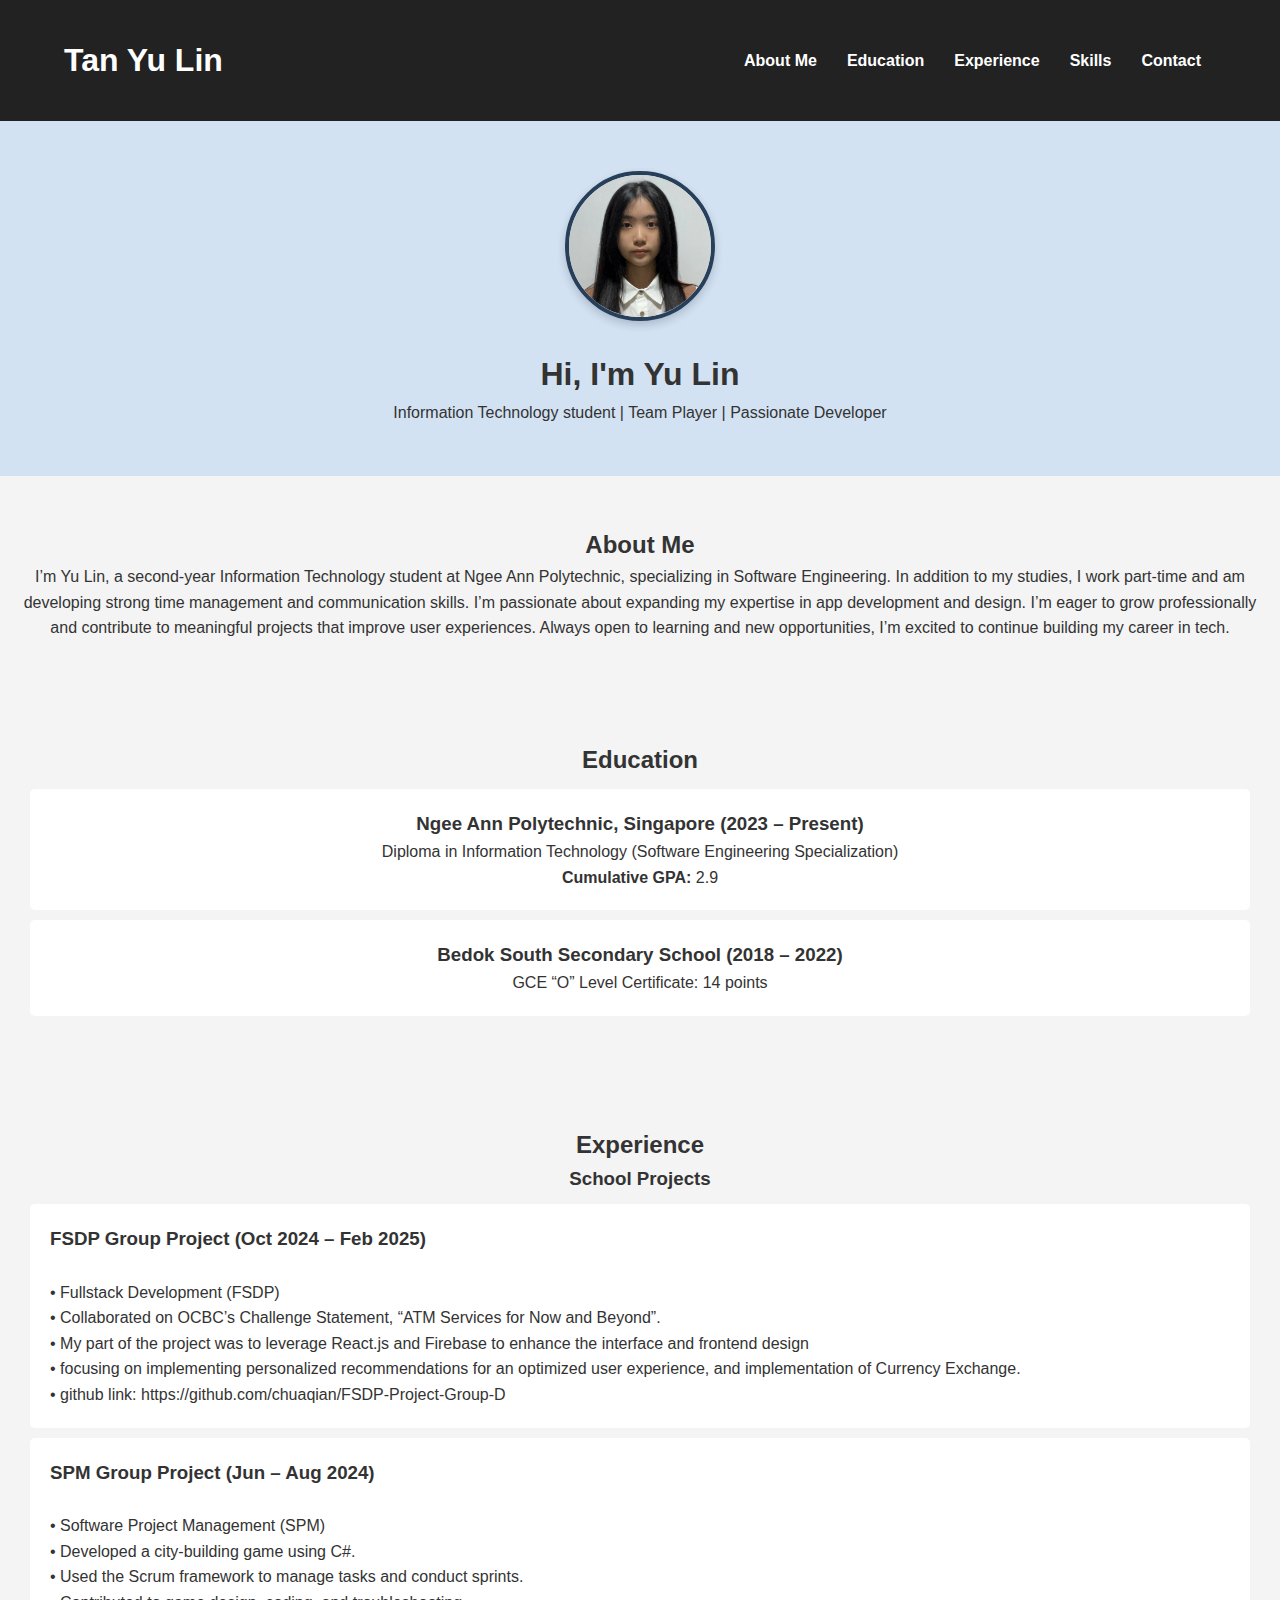
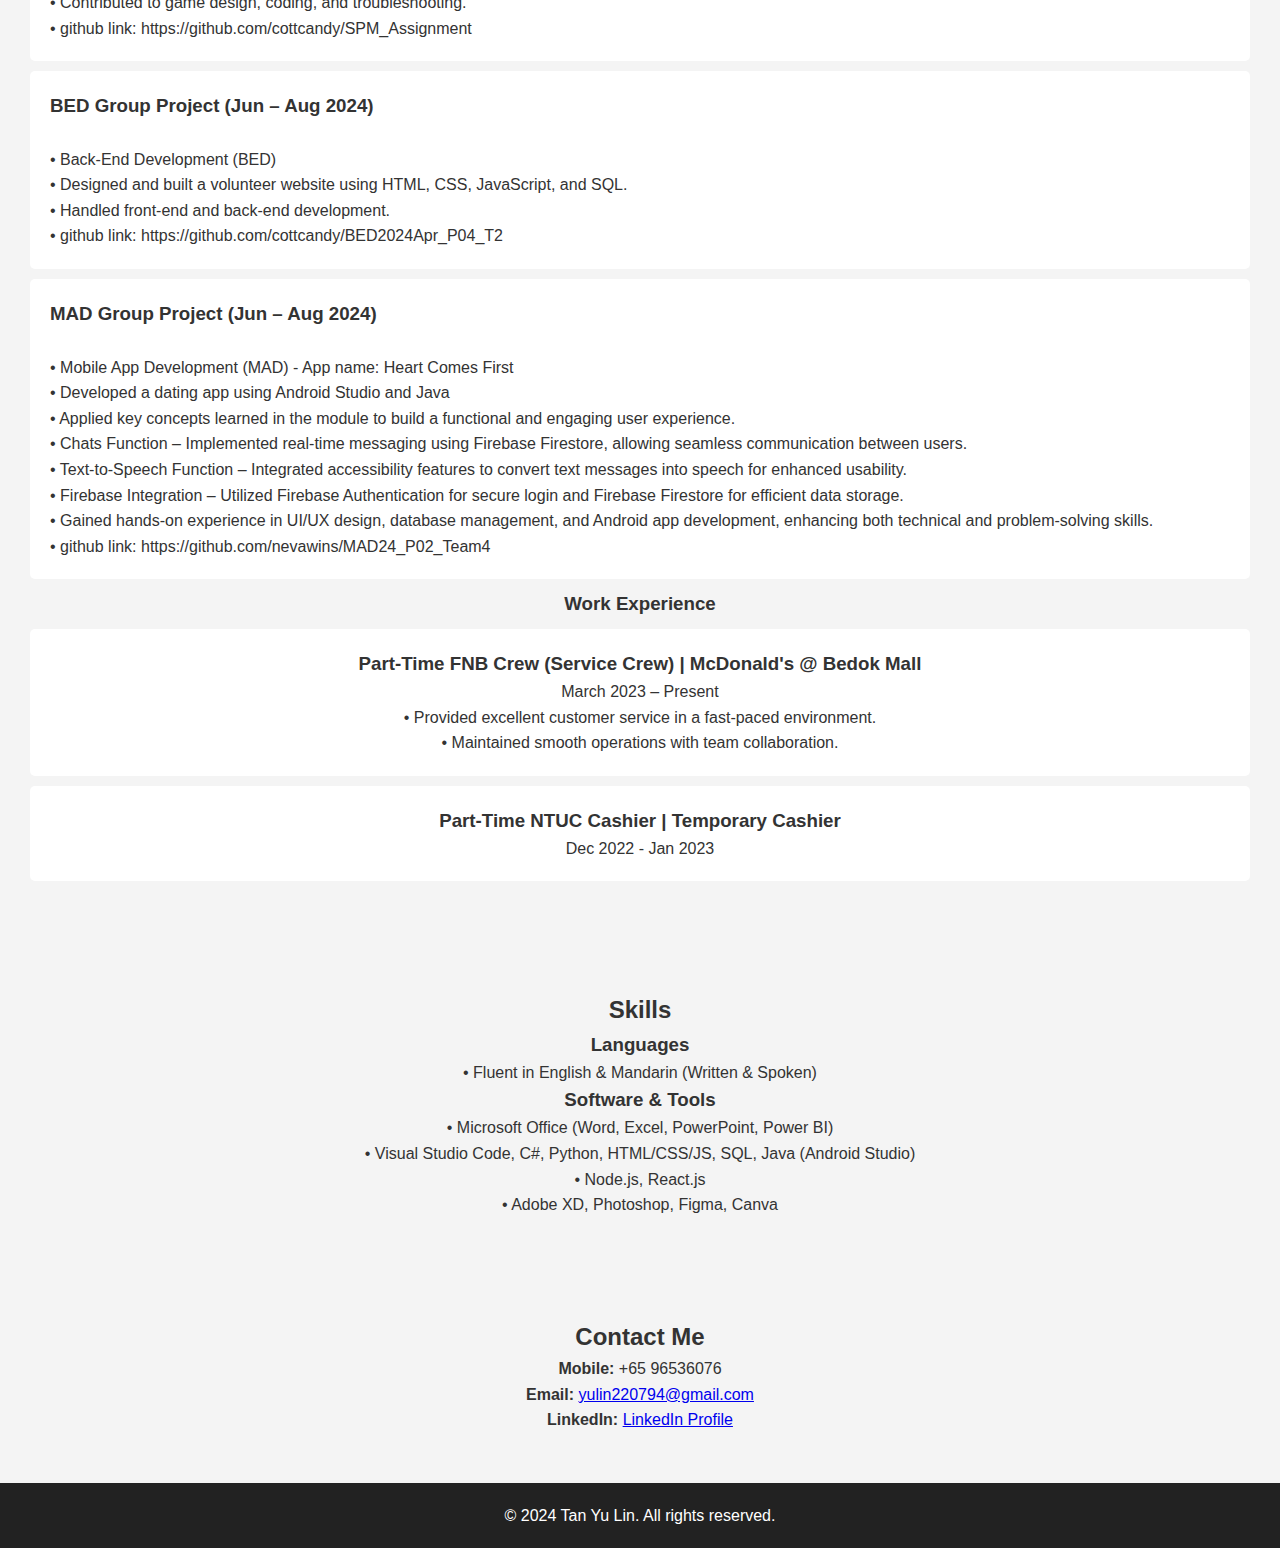
==== index.html @ f3adb34e "first commit" ====
<!DOCTYPE html>
<html lang="en">
<head>
    <meta charset="UTF-8">
    <meta name="viewport" content="width=device-width, initial-scale=1.0">
    <title>Tan Yu Lin - Portfolio</title>
    <link rel="stylesheet" href="style.css">
</head>
<body>
    <header>
        <div class="container">
            <h1>Tan Yu Lin</h1>
            <nav>
                <ul>
                    <li><a href="#about">About Me</a></li>
                    <li><a href="#education">Education</a></li>
                    <li><a href="#experience">Experience</a></li>
                    <li><a href="#skills">Skills</a></li>
                    <li><a href="#contact">Contact</a></li>
                </ul>
            </nav>
        </div>
    </header>

    <section class="hero">
        <div class="hero-content">
            <img src="myPhoto.png" alt="Profile Picture" class="hero-img">
            <h1>Hi, I'm Yu Lin</h1>
            <p>Information Technology student | Team Player | Passionate Developer</p>
        </div>
    </section>    

    <section id="about">
        <h2>About Me</h2>
        <p>I’m Yu Lin, a second-year Information Technology student at Ngee Ann Polytechnic, specializing in Software Engineering. In addition to my studies, I work part-time and am developing strong time management and communication skills. I’m passionate about expanding my expertise in app development and design. I’m eager to grow professionally and contribute to meaningful projects that improve user experiences. Always open to learning and new opportunities, I’m excited to continue building my career in tech.</p>
    </section>

    <section id="education">
        <h2>Education</h2>
        <div class="edu">
            <h3>Ngee Ann Polytechnic, Singapore (2023 – Present)</h3>
            <p>Diploma in Information Technology (Software Engineering Specialization)</p>
            <p><strong>Cumulative GPA:</strong> 2.9</p>
        </div>
        <div class="edu">
            <h3>Bedok South Secondary School (2018 – 2022)</h3>
            <p>GCE “O” Level Certificate: 14 points</p>
        </div>
    </section>

    <section id="experience">
        <h2>Experience</h2>
        <h3>School Projects</h3>
        <div class="project">
            <h3>FSDP Group Project (Oct 2024 – Feb 2025)</h3>
            <br>
            <p>• Fullstack Development (FSDP)</p>
            <p>• Collaborated on OCBC’s Challenge Statement, “ATM Services for Now and Beyond”.</p>
            <p>• My part of the 
                project was to leverage React.js and Firebase to enhance the interface and frontend design</p>
            <p>• focusing on implementing personalized recommendations for an optimized user experience, and implementation of Currency Exchange.</p>
            <p>• github link: https://github.com/chuaqian/FSDP-Project-Group-D</p>
        </div>
        <div class="project">
            <h3>SPM Group Project (Jun – Aug 2024)</h3>
            <br>
            <p>• Software Project Management (SPM)</p>
            <p>• Developed a city-building game using C#.</p>
            <p>• Used the Scrum framework to manage tasks and conduct sprints.</p>
            <p>• Contributed to game design, coding, and troubleshooting.</p>
            <p>• github link: https://github.com/cottcandy/SPM_Assignment </p>
        </div>
        <div class="project">
            <h3>BED Group Project (Jun – Aug 2024)</h3>
            <br>
            <p>• Back-End Development (BED)</p>
            <p>• Designed and built a volunteer website using HTML, CSS, JavaScript, and SQL.</p>
            <p>• Handled front-end and back-end development.</p>
            <p>• github link: https://github.com/cottcandy/BED2024Apr_P04_T2 </p>
        </div>
        <div class="project">
            <h3>MAD Group Project (Jun – Aug 2024)</h3>
            <br>
            <p>• Mobile App Development (MAD) - App name: Heart Comes First</p>
            <p>• Developed a dating app using Android Studio and Java </p>
            <p>• Applied key concepts learned in the module to build a functional and engaging user experience.</p>
            <p>• Chats Function – Implemented real-time messaging using Firebase Firestore, allowing seamless communication between users.</p>
            <p>• Text-to-Speech Function – Integrated accessibility features to convert text messages into speech for enhanced usability.</p>
            <p>• Firebase Integration – Utilized Firebase Authentication for secure login and Firebase Firestore for efficient data storage.</p>
            <p>• Gained hands-on experience in UI/UX design, database management, and Android app development, enhancing both technical and problem-solving skills.</p>
            <p>• github link: https://github.com/nevawins/MAD24_P02_Team4</p>
        </div>

        <h3>Work Experience</h3>
        <div class="job">
            <h3>Part-Time FNB Crew (Service Crew) | McDonald's @ Bedok Mall</h3>
            <p>March 2023 – Present</p>
            <p>• Provided excellent customer service in a fast-paced environment.</p>
            <p>• Maintained smooth operations with team collaboration.</p>
        </div>
        <div class="job">
            <h3>Part-Time NTUC Cashier | Temporary Cashier</h3>
            <p>Dec 2022 - Jan 2023</p>
        </div>
    </section>

    <section id="skills">
        <h2>Skills</h2>
        <h3>Languages</h3>
        <p>• Fluent in English & Mandarin (Written & Spoken)</p>

        <h3>Software & Tools</h3>
        <p>• Microsoft Office (Word, Excel, PowerPoint, Power BI)</p>
        <p>• Visual Studio Code, C#, Python, HTML/CSS/JS, SQL, Java (Android Studio)</p>
        <p>• Node.js, React.js</p>
        <p>• Adobe XD, Photoshop, Figma, Canva</p>
    </section>

    <section id="contact">
        <h2>Contact Me</h2>
        <p><strong>Mobile:</strong> +65 96536076</p>
        <p><strong>Email:</strong> <a href="mailto:yulin220794@gmail.com">yulin220794@gmail.com</a></p>
        <p><strong>LinkedIn:</strong> <a href="https://www.linkedin.com/in/tan-yu-lin-572bb7272/" target="_blank">LinkedIn Profile</a></p>
    </section>

    <footer>
        <p>© 2024 Tan Yu Lin. All rights reserved.</p>
    </footer>
</body>
</html>
---- style.css ----
* {
    margin: 0;
    padding: 0;
    box-sizing: border-box;
    font-family: Arial, sans-serif;
}

body {
    background: #f4f4f4;
    color: #333;
    line-height: 1.6;
}

.container {
    width: 90%;
    margin: 0 auto;
    display: flex;
    justify-content: space-between;
    align-items: center;
    padding: 20px 0;
}

header {
    background: #222;
    color: white;
    padding: 15px 0;
    position: sticky;
    top: 0;
    width: 100%;
}

nav ul {
    list-style: none;
    display: flex;
}

nav ul li {
    margin: 0 15px;
}

nav ul li a {
    color: white;
    text-decoration: none;
    font-weight: bold;
}

.hero {
    text-align: center; 
    padding: 50px 20px;
    background-color: #d2e2f2;
}

.hero-img {
    width: 150px; 
    height: 150px; 
    border-radius: 50%; 
    object-fit: cover; 
    border: 4px solid #283f5a; 
    box-shadow: 0 4px 8px rgba(19, 23, 57, 0.2); 
    margin-bottom: 20px; 
}


.btn {
    display: inline-block;
    padding: 10px 20px;
    background: white;
    color: #11151a;
    text-decoration: none;
    margin-top: 10px;
}

section {
    padding: 50px 20px;
    text-align: center;
}

.project, .edu, .job {
    background: white;
    padding: 20px;
    margin: 10px;
    border-radius: 5px;
}

form input, form textarea {
    width: 80%;
    padding: 10px;
    margin: 10px 0;
    border: 1px solid #ccc;
    border-radius: 5px;
}

button {
    background: #93bdea;
    color: white;
    padding: 10px 20px;
    border: none;
    cursor: pointer;
}

footer {
    text-align: center;
    padding: 20px;
    background: #222;
    color: white;
}

.project p{
    text-align: left;
}

.project h3{
    text-align: left;
    font-weight: 750;
}
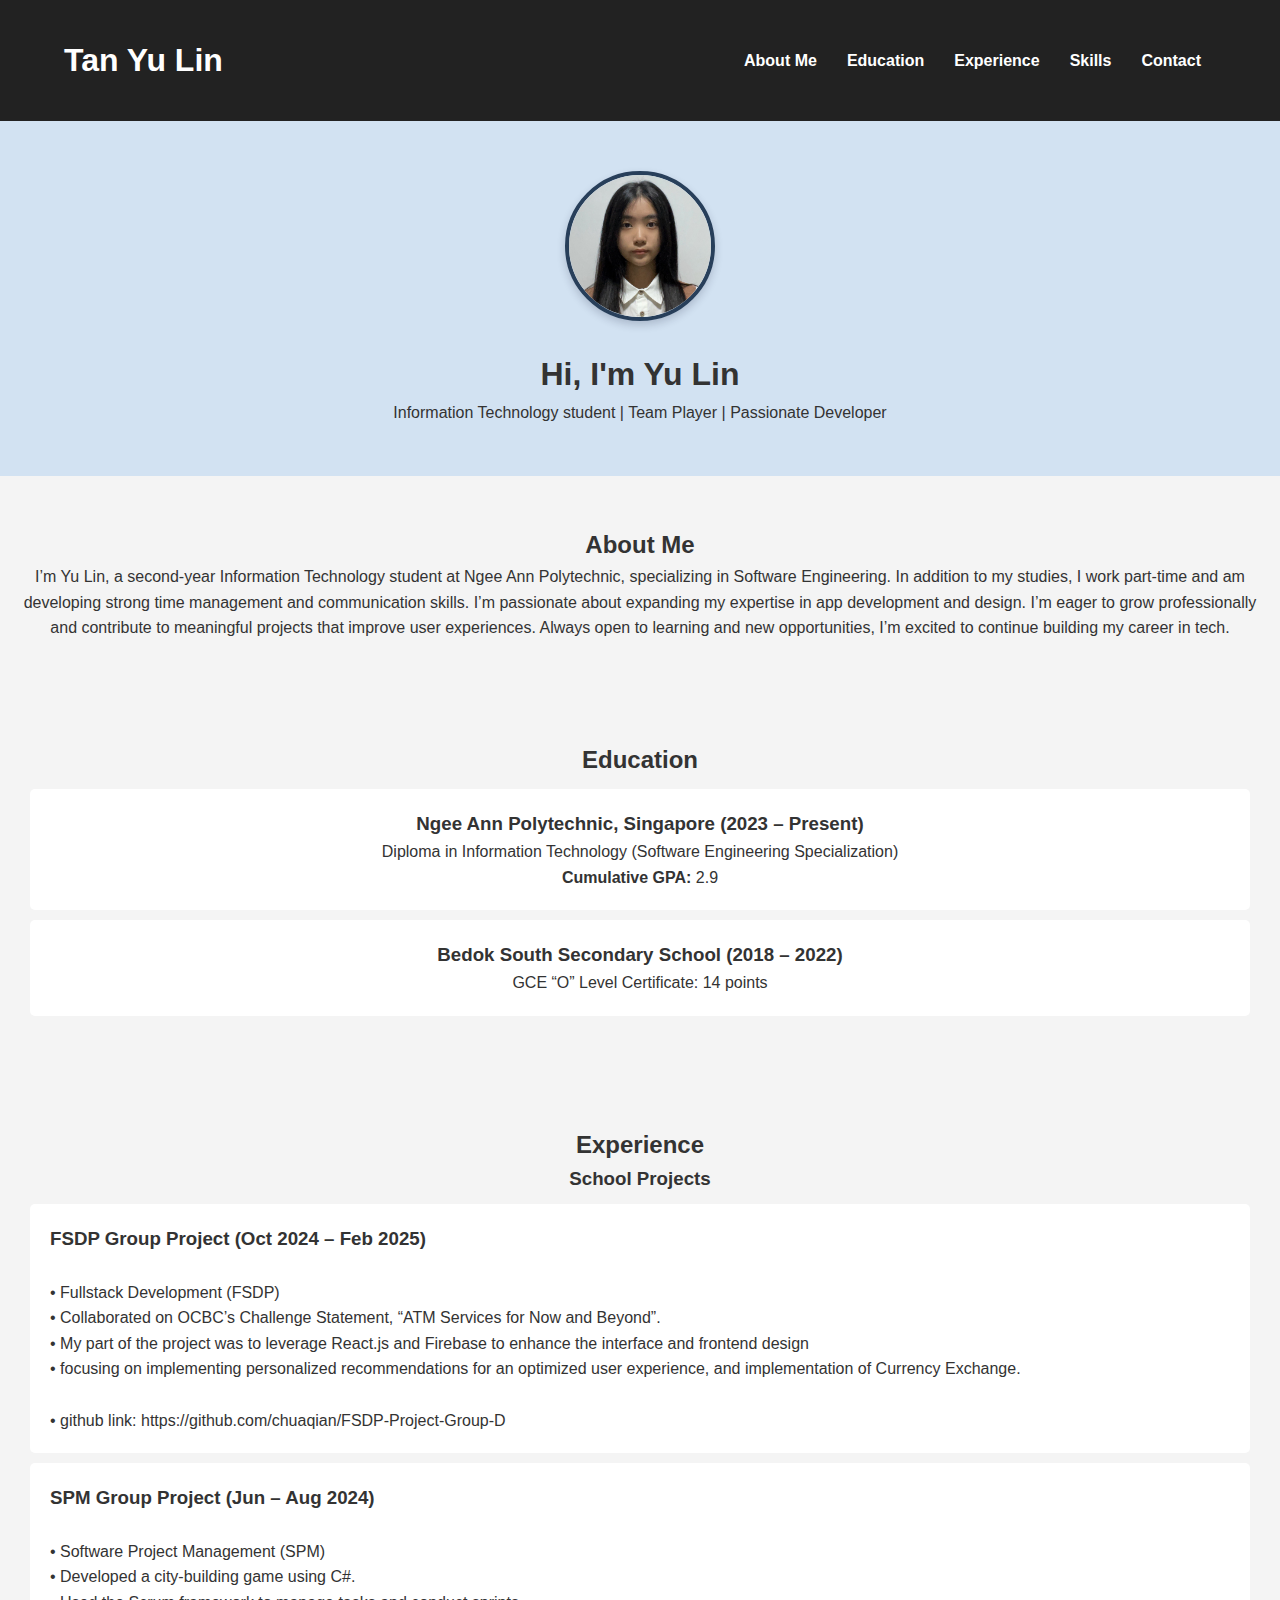
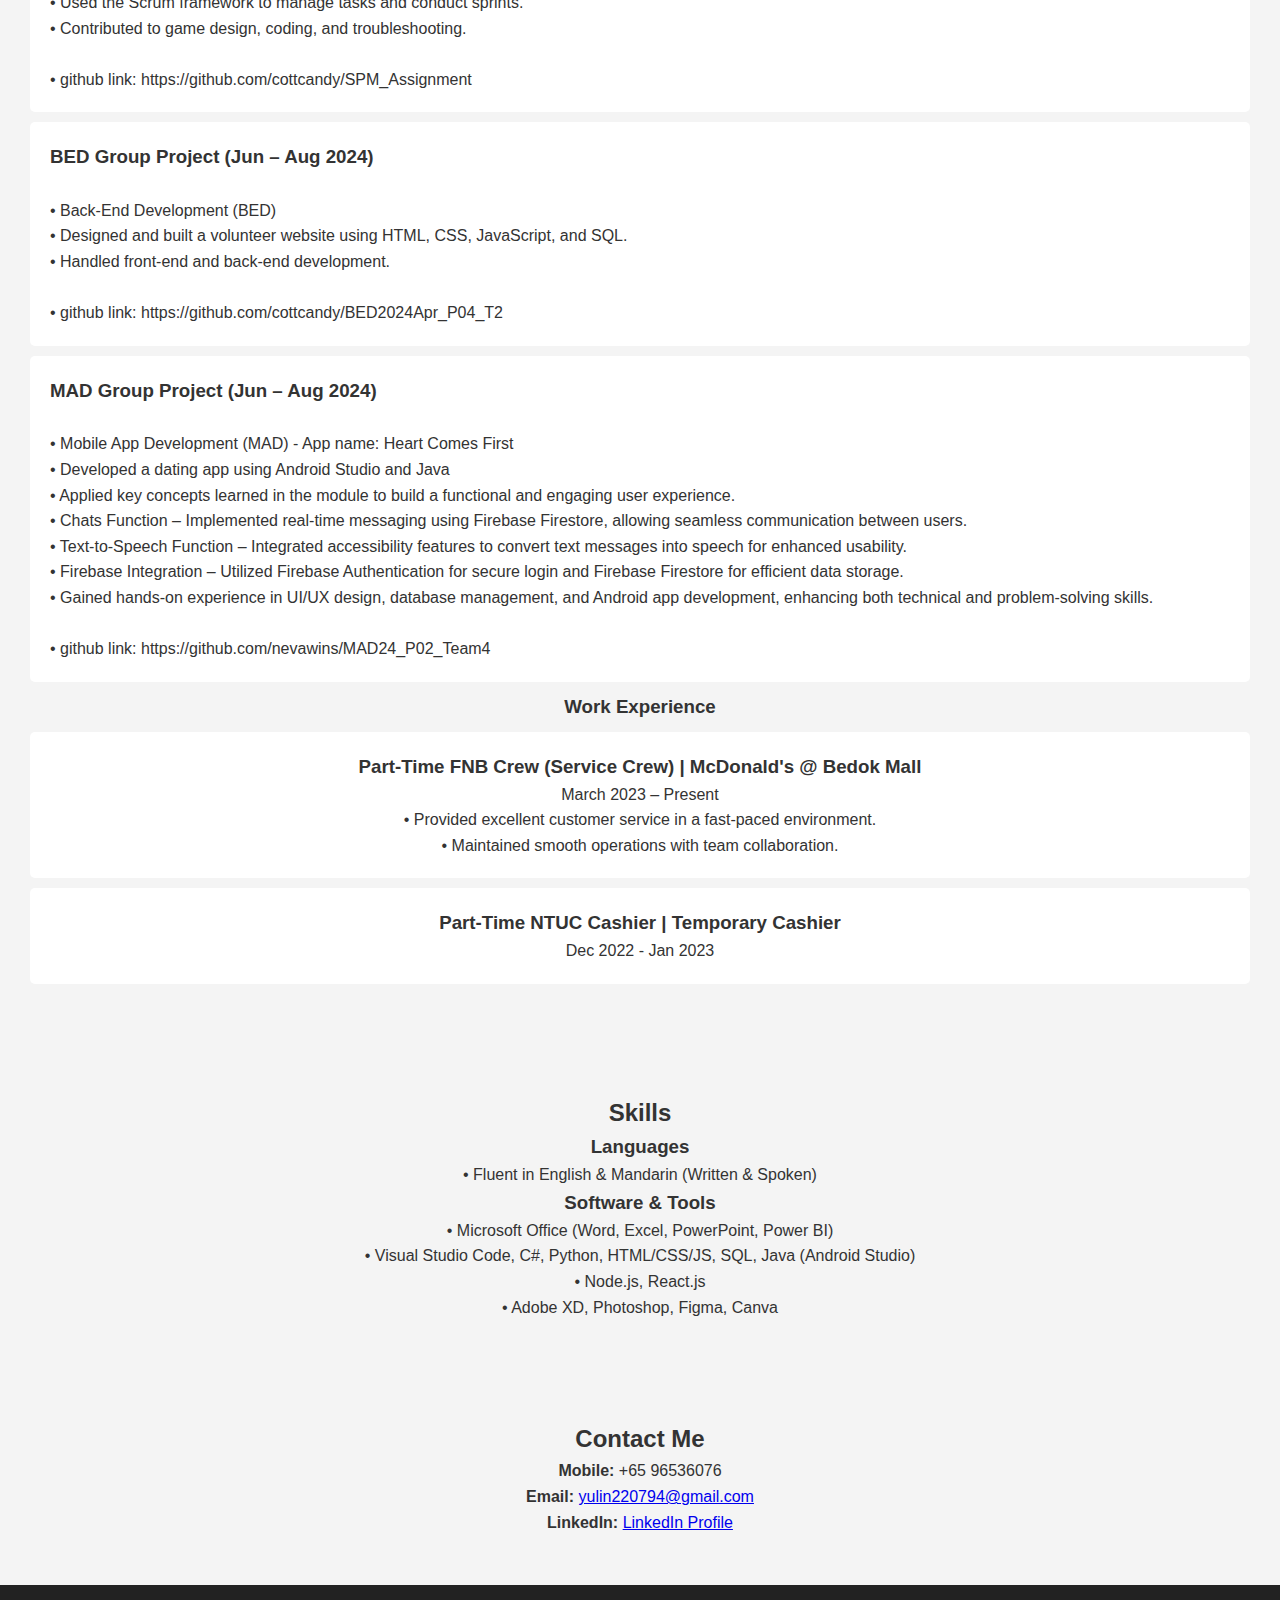
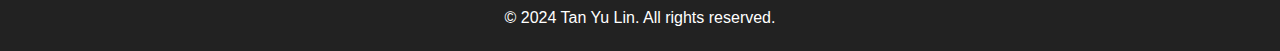
==== commit e76a0c8d: "new" ====
--- a/index.html
+++ b/index.html
@@ -58,7 +58,7 @@
             <p>• Collaborated on OCBC’s Challenge Statement, “ATM Services for Now and Beyond”.</p>
             <p>• My part of the 
                 project was to leverage React.js and Firebase to enhance the interface and frontend design</p>
-            <p>• focusing on implementing personalized recommendations for an optimized user experience, and implementation of Currency Exchange.</p>
+            <p>• focusing on implementing personalized recommendations for an optimized user experience, and implementation of Currency Exchange.</p><br>
             <p>• github link: https://github.com/chuaqian/FSDP-Project-Group-D</p>
         </div>
         <div class="project">
@@ -67,7 +67,7 @@
             <p>• Software Project Management (SPM)</p>
             <p>• Developed a city-building game using C#.</p>
             <p>• Used the Scrum framework to manage tasks and conduct sprints.</p>
-            <p>• Contributed to game design, coding, and troubleshooting.</p>
+            <p>• Contributed to game design, coding, and troubleshooting.</p><br>
             <p>• github link: https://github.com/cottcandy/SPM_Assignment </p>
         </div>
         <div class="project">
@@ -75,7 +75,7 @@
             <br>
             <p>• Back-End Development (BED)</p>
             <p>• Designed and built a volunteer website using HTML, CSS, JavaScript, and SQL.</p>
-            <p>• Handled front-end and back-end development.</p>
+            <p>• Handled front-end and back-end development.</p> <br>
             <p>• github link: https://github.com/cottcandy/BED2024Apr_P04_T2 </p>
         </div>
         <div class="project">
@@ -87,7 +87,7 @@
             <p>• Chats Function – Implemented real-time messaging using Firebase Firestore, allowing seamless communication between users.</p>
             <p>• Text-to-Speech Function – Integrated accessibility features to convert text messages into speech for enhanced usability.</p>
             <p>• Firebase Integration – Utilized Firebase Authentication for secure login and Firebase Firestore for efficient data storage.</p>
-            <p>• Gained hands-on experience in UI/UX design, database management, and Android app development, enhancing both technical and problem-solving skills.</p>
+            <p>• Gained hands-on experience in UI/UX design, database management, and Android app development, enhancing both technical and problem-solving skills.</p><br>
             <p>• github link: https://github.com/nevawins/MAD24_P02_Team4</p>
         </div>
 
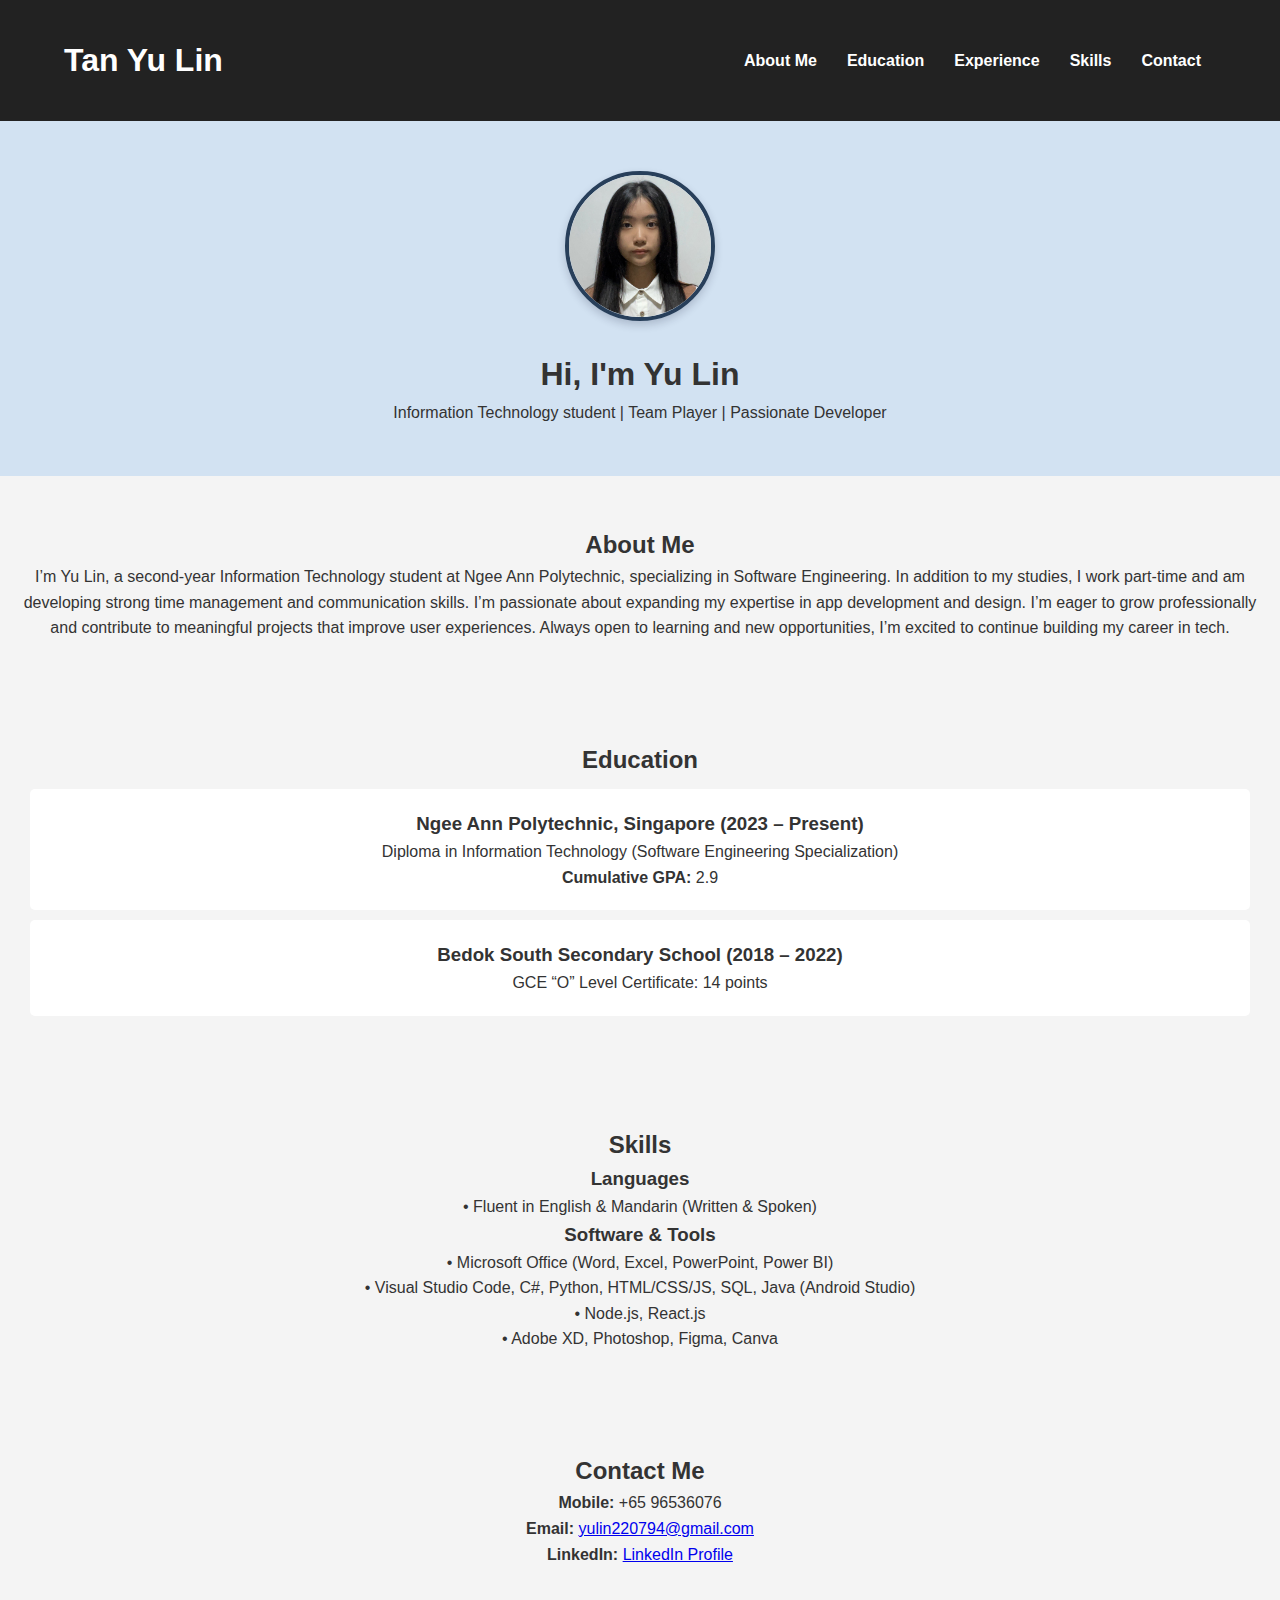
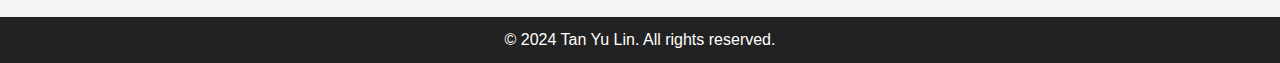
==== commit 7816051f: "more experience push" ====
--- a/index.html
+++ b/index.html
@@ -14,7 +14,7 @@
                 <ul>
                     <li><a href="#about">About Me</a></li>
                     <li><a href="#education">Education</a></li>
-                    <li><a href="#experience">Experience</a></li>
+                    <li><a href="experience.html">Experience</a></li>
                     <li><a href="#skills">Skills</a></li>
                     <li><a href="#contact">Contact</a></li>
                 </ul>
@@ -48,62 +48,6 @@
         </div>
     </section>
 
-    <section id="experience">
-        <h2>Experience</h2>
-        <h3>School Projects</h3>
-        <div class="project">
-            <h3>FSDP Group Project (Oct 2024 – Feb 2025)</h3>
-            <br>
-            <p>• Fullstack Development (FSDP)</p>
-            <p>• Collaborated on OCBC’s Challenge Statement, “ATM Services for Now and Beyond”.</p>
-            <p>• My part of the 
-                project was to leverage React.js and Firebase to enhance the interface and frontend design</p>
-            <p>• focusing on implementing personalized recommendations for an optimized user experience, and implementation of Currency Exchange.</p><br>
-            <p>• github link: https://github.com/chuaqian/FSDP-Project-Group-D</p>
-        </div>
-        <div class="project">
-            <h3>SPM Group Project (Jun – Aug 2024)</h3>
-            <br>
-            <p>• Software Project Management (SPM)</p>
-            <p>• Developed a city-building game using C#.</p>
-            <p>• Used the Scrum framework to manage tasks and conduct sprints.</p>
-            <p>• Contributed to game design, coding, and troubleshooting.</p><br>
-            <p>• github link: https://github.com/cottcandy/SPM_Assignment </p>
-        </div>
-        <div class="project">
-            <h3>BED Group Project (Jun – Aug 2024)</h3>
-            <br>
-            <p>• Back-End Development (BED)</p>
-            <p>• Designed and built a volunteer website using HTML, CSS, JavaScript, and SQL.</p>
-            <p>• Handled front-end and back-end development.</p> <br>
-            <p>• github link: https://github.com/cottcandy/BED2024Apr_P04_T2 </p>
-        </div>
-        <div class="project">
-            <h3>MAD Group Project (Jun – Aug 2024)</h3>
-            <br>
-            <p>• Mobile App Development (MAD) - App name: Heart Comes First</p>
-            <p>• Developed a dating app using Android Studio and Java </p>
-            <p>• Applied key concepts learned in the module to build a functional and engaging user experience.</p>
-            <p>• Chats Function – Implemented real-time messaging using Firebase Firestore, allowing seamless communication between users.</p>
-            <p>• Text-to-Speech Function – Integrated accessibility features to convert text messages into speech for enhanced usability.</p>
-            <p>• Firebase Integration – Utilized Firebase Authentication for secure login and Firebase Firestore for efficient data storage.</p>
-            <p>• Gained hands-on experience in UI/UX design, database management, and Android app development, enhancing both technical and problem-solving skills.</p><br>
-            <p>• github link: https://github.com/nevawins/MAD24_P02_Team4</p>
-        </div>
-
-        <h3>Work Experience</h3>
-        <div class="job">
-            <h3>Part-Time FNB Crew (Service Crew) | McDonald's @ Bedok Mall</h3>
-            <p>March 2023 – Present</p>
-            <p>• Provided excellent customer service in a fast-paced environment.</p>
-            <p>• Maintained smooth operations with team collaboration.</p>
-        </div>
-        <div class="job">
-            <h3>Part-Time NTUC Cashier | Temporary Cashier</h3>
-            <p>Dec 2022 - Jan 2023</p>
-        </div>
-    </section>
-
     <section id="skills">
         <h2>Skills</h2>
         <h3>Languages</h3>
--- a/style.css
+++ b/style.css
@@ -115,3 +115,150 @@
 }
 
 
+html, body {
+    height: 100%;
+    margin: 0;
+    display: flex;
+    flex-direction: column;
+}
+
+.experience-container {
+    display: flex;
+    align-items: flex-start; /* Aligns items to start to avoid overlapping */
+    gap: 20px;
+    padding: 20px;
+}
+
+/* Footer Styling */
+footer {
+    text-align: center;
+    background: #222;
+    color: white;
+    padding: 10px;
+    width: 100%;
+    margin-top: auto; /* Ensures footer stays at the bottom */
+}
+
+/* Sidebar for Main Tabs */
+.sidebar {
+    width: 200px;
+    display: flex;
+    flex-direction: column;
+    border-right: 2px solid #ccc;
+    padding: 10px;
+    flex-shrink: 0;
+}
+
+.tab-button {
+    padding: 15px;
+    text-align: left;
+    background: #c9cee8;
+    border: none;
+    cursor: pointer;
+    width: 100%;
+    margin-bottom: 5px;
+}
+
+.tab-button.active {
+    background: #96b3dd;
+    color: white;
+}
+
+/* Content Area */
+.content {
+    padding: 20px;
+    flex-grow: 1;
+}
+
+/* Sub-Sidebar for School Projects */
+.sub-sidebar {
+    display: flex;
+    gap: 10px;
+    margin-bottom: 10px; /* Reduce unnecessary spacing */
+    padding-bottom: 10px; /* Ensures spacing without making a big gap */
+    border-bottom: 2px solid #ddd; /* Optional: Adds a subtle separator */
+}
+
+.sub-tab-button {
+    padding: 10px;
+    text-align: left;
+    background: #e0e0e0;
+    border: none;
+    cursor: pointer;
+    width: 100%;
+    margin-bottom: 5px;
+}
+
+.sub-tab-button.active {
+    background: #c9acdf;
+    color: white;
+}
+
+/* Project Details */
+.project-details {
+    margin-top: 0; /* Remove any default margin */
+    padding-top: 10px; /* Minimal padding */
+    clear: both;
+}
+
+.project-content.hidden {
+    display: none;
+}
+
+.project-content img {
+    max-width: 80%;
+    height: auto;
+    margin-top: 10px;
+}
+
+.project-content {
+    margin-top: 10px;
+    padding-top: 10px;
+}
+
+.project-content p {
+    text-align: left;
+    margin-left: 320px;
+    width: 500px;
+}
+
+
+/* Hide Elements */
+.hidden {
+    display: none;
+}
+
+/* Container for the image slider */
+#image-slider, #bed-slider, #spm-slider, #mad-slider, #fed-slider{
+    position: relative; /* Allows absolute positioning of the buttons */
+    width: 100%; /* Ensure the container takes up the full width */
+    max-width: 600px; /* Optional: restrict the maximum width of the image slider */
+    margin: 0 auto; /* Center the slider horizontally */
+}
+
+/* Style the previous and next buttons */
+#prev-btn, #next-btn, #prev-bed-btn, #next-bed-btn, #prev-spm-btn, #next-spm-btn, #next-mad-btn, #prev-mad-btn, #prev-fed-btn, #next-fed-btn{
+    position: absolute; /* Position the buttons inside the image container */
+    top: 50%; /* Vertically center the buttons */
+    transform: translateY(-50%); /* Adjust for exact vertical centering */
+    background-color: rgba(0, 0, 0, 0.5); /* Semi-transparent background */
+    color: white;
+    border: none;
+    padding: 10px;
+    font-size: 20px;
+    cursor: pointer;
+    z-index: 1; /* Ensure the buttons are above the image */
+}
+
+#prev-btn, #prev-bed-btn, #prev-spm-btn, #prev-mad-btn, #prev-fed-btn {
+    left: 10px; /* Position on the left */
+}
+
+#next-btn, #next-bed-btn, #next-spm-btn, #next-mad-btn, #next-fed-btn {
+    right: 10px; 
+}
+
+#prev-btn:hover,#prev-bed-btn, #next-bed-btn, #prev-spm-btn, #next-spm-btn, #next-mad-btn, #prev-mad-btn,#prev-fed-btn, #next-fed-btn, #next-btn:hover {
+    background-color: rgba(0, 0, 0, 0.8); /* Darker background on hover */
+}
+
